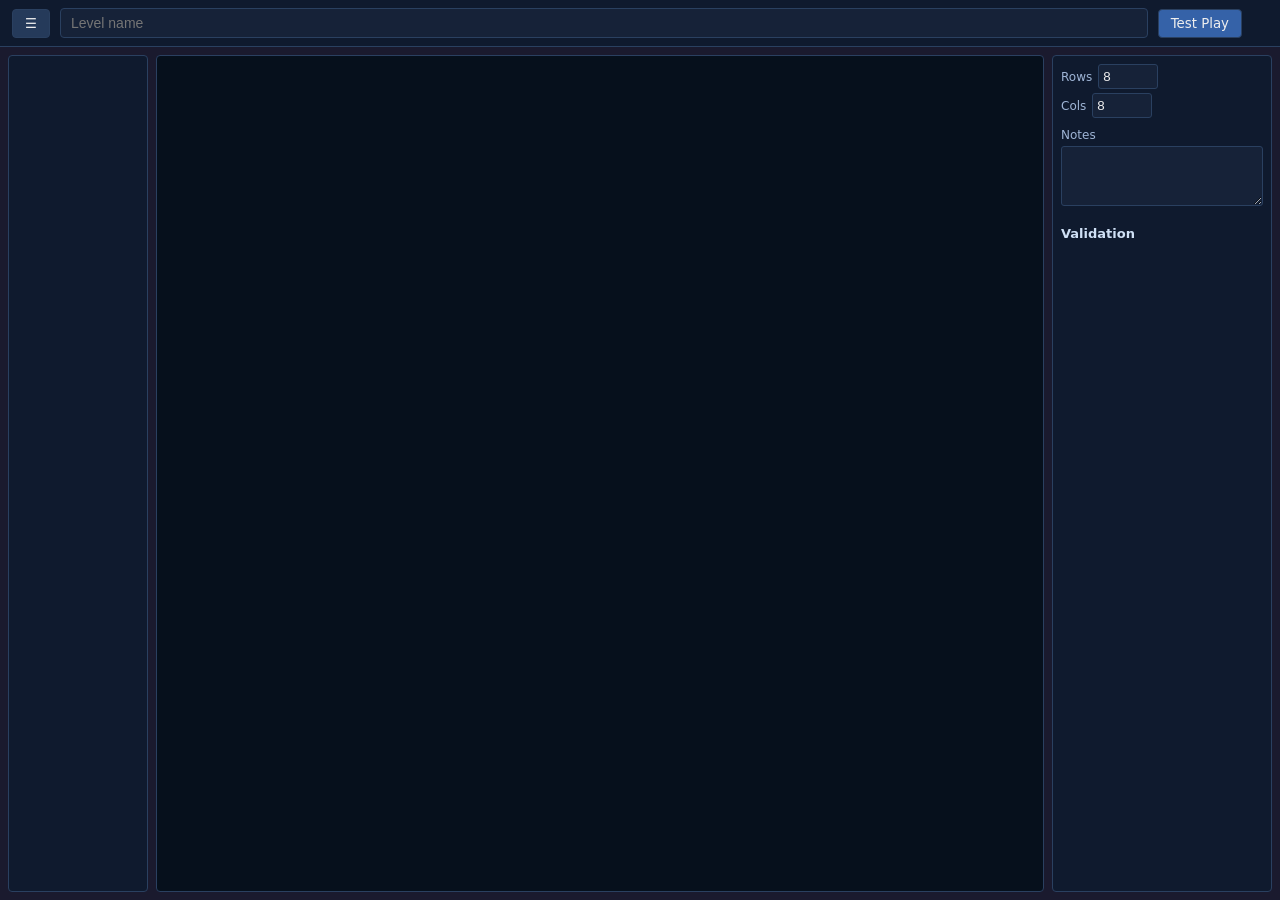
==== editor.html @ e62ba695 "editor: page scaffold, state singleton, palette taxonomy Co-Authored-By: Claude Opus 4.7 (1M context" ====
<!DOCTYPE html>
<html lang="en">
<head>
  <meta charset="UTF-8">
  <meta name="viewport" content="width=device-width, initial-scale=1">
  <title>Level Editor · Mining Crawler</title>
  <link rel="stylesheet" href="style.css">
</head>
<body class="editor-mode">
  <div id="editor-topbar">
    <button id="editor-menu-btn">☰</button>
    <input id="editor-level-name" type="text" placeholder="Level name">
    <button id="editor-test-play-btn" class="menu-btn-primary">Test Play</button>
    <span id="editor-validation-indicator"></span>
  </div>
  <div id="editor-main">
    <div id="editor-palette"></div>
    <div id="editor-grid-wrap">
      <div id="editor-grid"></div>
    </div>
    <div id="editor-inspector">
      <div class="inspector-section">
        <label>Rows <input id="editor-rows" type="number" min="6" max="20" value="8"></label>
        <label>Cols <input id="editor-cols" type="number" min="6" max="20" value="8"></label>
      </div>
      <div class="inspector-section">
        <label>Notes</label>
        <textarea id="editor-notes"></textarea>
      </div>
      <div class="inspector-section">
        <div id="editor-summary"></div>
      </div>
      <div class="inspector-section">
        <strong>Validation</strong>
        <ul id="editor-validation-list"></ul>
      </div>
    </div>
  </div>
  <div id="editor-menu-dropdown" class="hidden">
    <button data-menu-act="new">New</button>
    <button data-menu-act="load-draft">Load Draft</button>
    <button data-menu-act="load-slot">Load Slot…</button>
    <button data-menu-act="save-slot">Save to Slot…</button>
    <button data-menu-act="import">Import JSON</button>
    <button data-menu-act="export">Export JSON</button>
  </div>
  <div id="editor-modal" class="hidden"><div id="editor-modal-content"></div></div>
  <input id="editor-import-input" type="file" accept=".json" style="display:none">
  <script type="module" src="src/editor/main.js"></script>
</body>
</html>
---- style.css ----
* {
  margin: 0;
  padding: 0;
  box-sizing: border-box;
}

body {
  background: #1a1a2e;
  color: #eee;
  font-family: 'Segoe UI', system-ui, sans-serif;
  display: flex;
  flex-direction: column;
  align-items: center;
  min-height: 100vh;
  min-height: 100dvh;
  height: 100dvh;
  user-select: none;
  overscroll-behavior: none;
  padding-top: env(safe-area-inset-top);
  padding-bottom: env(safe-area-inset-bottom);
  padding-left: env(safe-area-inset-left);
  padding-right: env(safe-area-inset-right);
}

#hud {
  display: flex;
  gap: 2rem;
  padding: 1rem;
  font-size: 1.2rem;
  font-weight: bold;
  flex-shrink: 0;
}

#hud span {
  background: #16213e;
  padding: 0.5rem 1rem;
  border-radius: 6px;
}

#grid-container {
  display: grid;
  gap: 2px;
  -webkit-touch-callout: none;
  -webkit-user-select: none;
}

#player-sprite {
  position: absolute;
  top: 0;
  left: 0;
  width: 40px;
  height: 40px;
  display: flex;
  align-items: center;
  justify-content: center;
  font-size: 1.3rem;
  pointer-events: none;
  transition: transform 0.08s linear;
  z-index: 5;
  will-change: transform;
}

.pickup-float {
  position: absolute;
  transform: translate(-50%, -50%);
  font-size: 1rem;
  font-weight: bold;
  color: #ffd700;
  text-shadow: 0 0 4px rgba(0, 0, 0, 0.9), 0 0 2px rgba(0, 0, 0, 0.9);
  pointer-events: none;
  z-index: 6;
  animation: pickup-float-anim 1.1s ease-out forwards;
}

.pickup-float.float-danger {
  color: #ff4444;
}

.pickup-float.float-heal {
  color: #55ee77;
}

.pickup-float.float-info {
  color: #e0e0e0;
}

@keyframes pickup-float-anim {
  0%   { transform: translate(-50%, -50%) scale(0.7); opacity: 0; }
  15%  { transform: translate(-50%, -80%) scale(1.15); opacity: 1; }
  100% { transform: translate(-50%, -160%) scale(1); opacity: 0; }
}

.cell {
  width: 40px;
  height: 40px;
  background: #3a3a5c;
  border-radius: 4px;
  display: flex;
  align-items: center;
  justify-content: center;
  font-size: 1rem;
  font-weight: bold;
  cursor: pointer;
  transition: background 0.1s;
}

.cell:hover {
  background: #4a4a6c;
}

.cell.revealed {
  background: #16213e;
  cursor: default;
}

.cell.revealed:hover {
  background: #16213e;
}

.cell.gold {
  background: #4a3800;
  color: #ffd700;
}

.cell.gas {
  background: #5c1a1a;
  color: #ff6b6b;
}

.cell.detonated {
  background: #3a1a1a;
}

.cell .num.cross {
  color: #ff4444;
}

.cell.flagged {
  background: #3a2a5c;
}

.cell.flagged::after {
  content: '\1F6A9';
}

/* Adjacency number colors */
.cell[data-adjacent="1"] .num { color: #4fc3f7; }
.cell[data-adjacent="2"] .num { color: #81c784; }
.cell[data-adjacent="3"] .num { color: #ff8a65; }
.cell[data-adjacent="4"] .num { color: #ba68c8; }
.cell[data-adjacent="5"] .num { color: #e57373; }
.cell[data-adjacent="6"] .num { color: #4dd0e1; }
.cell[data-adjacent="7"] .num { color: #fff176; }
.cell[data-adjacent="8"] .num { color: #ef5350; }

#overlay {
  position: fixed;
  inset: 0;
  background: rgba(0, 0, 0, 0.8);
  display: flex;
  align-items: center;
  justify-content: center;
  z-index: 10;
}

#overlay.hidden {
  display: none;
}

#overlay-content {
  background: #16213e;
  padding: 2rem;
  border-radius: 12px;
  text-align: center;
  min-width: 300px;
}

#overlay-content h2 {
  margin-bottom: 1rem;
  font-size: 1.8rem;
}

#overlay-content p {
  margin-bottom: 0.5rem;
  font-size: 1.1rem;
}

#overlay-content button {
  margin-top: 1rem;
  padding: 0.6rem 1.5rem;
  font-size: 1.1rem;
  background: #e94560;
  color: white;
  border: none;
  border-radius: 6px;
  cursor: pointer;
  margin-right: 0.5rem;
}

#overlay-content button:hover {
  background: #c73e54;
}


.cell.player {
  outline: 3px solid #ffd700;
  outline-offset: -3px;
}

.cell .num {
  position: absolute;
  top: 1px;
  left: 3px;
  font-size: 0.7rem;
  line-height: 1;
  font-weight: bold;
}

.cell .icon {
  position: absolute;
  inset: 0;
  display: flex;
  align-items: center;
  justify-content: center;
  font-size: 1.3rem;
  animation: icon-bob 1.8s ease-in-out infinite;
  filter: drop-shadow(0 3px 2px rgba(0, 0, 0, 0.5));
}

.cell.detonated .icon {
  animation: none;
  filter: none;
}

@keyframes icon-bob {
  0%, 100% { transform: translateY(0); }
  50%      { transform: translateY(-4px); }
}

.cell.reachable {
  background: #4a4a6c;
  box-shadow: inset 0 0 0 2px rgba(255, 215, 0, 0.3);
  cursor: pointer;
}

.cell.reachable:hover {
  background: #5a5a7c;
  box-shadow: inset 0 0 0 2px rgba(255, 215, 0, 0.6);
}


.cell.wall {
  background: #2a2a3a;
  cursor: default;
  box-shadow: inset 0 0 0 1px #1a1a2a;
}

.cell.wall::before {
  content: '🪨';
  font-size: 1.3rem;
}

.cell.wall:hover {
  background: #2a2a3a;
}

.cell {
  position: relative;
}

.cell.exit {
  background: #6b3a1a;
  box-shadow: inset 0 0 10px rgba(255, 215, 0, 0.6);
}

.cell.exit::before {
  content: '🚪';
  position: absolute;
  font-size: 1.3rem;
  pointer-events: none;
}

.cell.exit.revealed {
  background: #6b3a1a;
}

#item-bar {
  display: flex;
  gap: 0.4rem;
  padding: 0.75rem 0.5rem;
  justify-content: safe center;
  flex-shrink: 0;
  overflow-x: auto;
  scrollbar-width: none;
}
#item-bar::-webkit-scrollbar { display: none; }

.item-btn {
  background: #16213e;
  border: 2px solid #2a3a5a;
  border-radius: 8px;
  padding: 0.4rem 0.6rem;
  color: #eee;
  font-size: 1rem;
  cursor: pointer;
  display: flex;
  align-items: center;
  justify-content: center;
  gap: 0.3rem;
  flex: 0 0 auto;
  transition: background 0.1s, border-color 0.1s, transform 0.05s;
}

.item-btn:hover:not(:disabled) {
  background: #1f2d52;
  border-color: #3a4a6a;
}

.item-btn:disabled {
  opacity: 0.4;
  cursor: default;
}

.item-btn.active {
  border-color: #ffd700;
  background: #2a2a3a;
  box-shadow: 0 0 10px rgba(255, 215, 0, 0.5);
}

.item-btn .item-icon {
  font-size: 1.3rem;
}

.item-btn .item-count {
  font-weight: bold;
  font-size: 1rem;
  min-width: 12px;
  text-align: right;
}

.cell.merchant {
  background: #2a4a6b;
  box-shadow: inset 0 0 10px rgba(100, 200, 255, 0.6);
}

.cell.merchant::before {
  content: '🧙';
  position: absolute;
  font-size: 1.3rem;
  pointer-events: none;
}

.cell.merchant.revealed {
  background: #2a4a6b;
}

.shop-slots {
  display: grid;
  grid-template-columns: repeat(5, 1fr);
  grid-template-rows: repeat(2, auto);
  gap: 0.5rem;
  margin: 1rem 0;
  width: 100%;
  max-width: 480px;
}

.shop-slot {
  position: relative;
  background: #0f1a30;
  border: 2px solid #2a3a5a;
  border-radius: 8px;
  padding: 0.4rem 0.25rem;
  display: flex;
  flex-direction: column;
  align-items: center;
  gap: 0.15rem;
  min-width: 0; /* allow cards to shrink inside grid */
}

.shop-slot.sold {
  opacity: 0.4;
}

.shop-slot-icon {
  font-size: 1.6rem;
  line-height: 1;
}

.shop-slot-name {
  font-size: 0.75rem;
  text-align: center;
  white-space: nowrap;
  overflow: hidden;
  text-overflow: ellipsis;
  max-width: 100%;
}

.shop-slot-price {
  color: #ffd700;
  font-weight: bold;
  font-size: 0.8rem;
  text-align: center;
}

.shop-slot-price s {
  color: #7a7a7a;
  font-weight: normal;
  margin-right: 0.2em;
}

.shop-slot-price-free {
  color: #ffd700;
}

#overlay-content .shop-slot button {
  width: 100%;
  min-height: 1.8rem;
  margin: 0.25rem 0 0 0;
  padding: 0.25rem 0;
  font-size: 0.85rem;
  background: #e94560;
  color: white;
  border: none;
  border-radius: 4px;
  cursor: pointer;
  white-space: nowrap;
}

#overlay-content .shop-slot button:disabled {
  background: #555;
  cursor: default;
}

#overlay-content .shop-slot button:hover:not(:disabled) {
  background: #c73e54;
}

.shop-actions {
  display: flex;
  gap: 0.5rem;
  justify-content: center;
  margin-top: 0.5rem;
}

#overlay-content .shop-actions button {
  margin: 0;
  padding: 0.4rem 0.9rem;
  font-size: 0.95rem;
  background: #e94560;
  color: white;
  border: none;
  border-radius: 4px;
  cursor: pointer;
}

#overlay-content .shop-actions button:disabled {
  background: #555;
  cursor: default;
}

#overlay-content .shop-actions button:hover:not(:disabled) {
  background: #c73e54;
}

.shop-badge {
  position: absolute;
  top: -6px;
  right: -6px;
  padding: 2px 5px;
  font-size: 0.6rem;
  font-weight: bold;
  border-radius: 999px;
  line-height: 1;
  pointer-events: none;
  z-index: 1;
}

.shop-badge-d25  { background: #4ade80; color: #0f1a30; }
.shop-badge-d50  { background: #fbbf24; color: #0f1a30; }
.shop-badge-d75  { background: #fb923c; color: #0f1a30; }
.shop-badge-d90  { background: #ef4444; color: #ffffff; }

.shop-badge-free {
  color: #ffffff;
  background: linear-gradient(90deg, #ff5f6d, #ffc371, #4ade80, #60a5fa, #a78bfa);
  background-size: 200% 100%;
  animation: shop-badge-free-pulse 2s linear infinite;
  text-shadow: 0 0 2px rgba(0,0,0,0.8);
}

@keyframes shop-badge-free-pulse {
  0%   { background-position:   0% 50%; }
  100% { background-position: 200% 50%; }
}

#play-area {
  position: relative;
  width: 100vw;
  max-width: 100vw;
  flex: 1 1 auto;
  min-height: 0;
  display: flex;
}

#viewport {
  position: relative;
  overflow: hidden;
  flex: 1 1 auto;
  touch-action: none;
}

#viewport #board {
  position: absolute;
  top: 0;
  left: 0;
  padding: 16px;
  transform-origin: 0 0;
  will-change: transform;
}

#minimap {
  position: absolute;
  top: 10px;
  right: 10px;
  width: 100px;
  height: 100px;
  background: rgba(0, 0, 0, 0.7);
  border: 1px solid rgba(255, 255, 255, 0.2);
  border-radius: 4px;
  z-index: 8;
  cursor: pointer;
}

#viewport, #viewport * {
  -webkit-touch-callout: none;
  -webkit-user-select: none;
  user-select: none;
}

#overlay-content .menu-btn-primary,
#overlay-content .menu-btn-secondary {
  display: block;
  width: 100%;
  margin: 0.4rem 0;
  padding: 0.75rem 1rem;
  font-size: 1.1rem;
  border: none;
  border-radius: 6px;
  cursor: pointer;
  color: white;
}

#overlay-content .menu-btn-primary {
  background: #e94560;
  font-weight: bold;
  font-size: 1.2rem;
}

#overlay-content .menu-btn-primary:hover {
  background: #c73e54;
}

#overlay-content .menu-btn-secondary {
  background: #2a3a5a;
}

#overlay-content .menu-btn-secondary:hover {
  background: #3a4a6a;
}

.toggle-row {
  display: flex;
  justify-content: space-between;
  align-items: center;
  margin: 0.75rem 0;
  padding: 0.5rem 0.75rem;
  background: #0f1a30;
  border-radius: 6px;
  font-size: 1.1rem;
}

#overlay-content .toggle-btn {
  margin: 0;
  padding: 0.4rem 1.2rem;
  font-size: 1rem;
  border: none;
  border-radius: 4px;
  cursor: pointer;
  color: white;
  min-width: 4rem;
}

#overlay-content .toggle-btn.toggle-on {
  background: #4ade80;
  color: #0f1a30;
  font-weight: bold;
}

#overlay-content .toggle-btn.toggle-off {
  background: #555;
}

#pause-btn {
  background: #16213e;
  color: #eee;
  padding: 0.5rem 1rem;
  border: none;
  border-radius: 6px;
  font-size: 1.2rem;
  font-weight: bold;
  cursor: pointer;
  line-height: 1;
}

#pause-btn:hover {
  background: #1f2d52;
}

body:not(.in-run) #pause-btn {
  display: none;
}

#tooltip {
  position: fixed;
  background: #16213e;
  border: 1px solid #3a4a6a;
  border-radius: 8px;
  padding: 0.5rem 0.65rem;
  color: #eee;
  font-size: 0.9rem;
  line-height: 1.35;
  max-width: 220px;
  pointer-events: none;
  z-index: 1000;
  box-shadow: 0 2px 8px rgba(0, 0, 0, 0.5);
}

#tooltip.hidden {
  display: none;
}

#tooltip .tooltip-name {
  font-weight: bold;
  margin-bottom: 0.15rem;
}

#tooltip .tooltip-desc {
  font-weight: normal;
}

#tooltip .tooltip-howto {
  margin-top: 0.25rem;
  font-size: 0.8rem;
  font-style: italic;
  color: #8899bb;
}

#tooltip::before {
  content: '';
  position: absolute;
  left: var(--tooltip-tail-x, 50%);
  transform: translateX(-50%);
  width: 0;
  height: 0;
  border-left: 6px solid transparent;
  border-right: 6px solid transparent;
}

/* Default: tooltip above trigger, tail points DOWN from bottom of tooltip */
#tooltip::before {
  bottom: -6px;
  border-top: 6px solid #16213e;
}

/* Flipped: tooltip below trigger, tail points UP from top of tooltip */
#tooltip.tooltip-below::before {
  bottom: auto;
  top: -6px;
  border-top: none;
  border-bottom: 6px solid #16213e;
}

/* ============================================================
   EDITOR (editor.html) — scoped to body.editor-mode
   ============================================================ */
body.editor-mode {
  align-items: stretch;
  padding: 0;
  display: flex;
  flex-direction: column;
  height: 100dvh;
}

body.editor-mode #editor-topbar {
  display: flex;
  align-items: center;
  gap: 10px;
  padding: 8px 12px;
  background: #0f1a2e;
  border-bottom: 1px solid #2a4060;
  flex-shrink: 0;
}

body.editor-mode #editor-topbar input[type="text"] {
  flex: 1;
  padding: 6px 10px;
  background: #162238;
  color: #eee;
  border: 1px solid #2a4060;
  border-radius: 4px;
  font-size: 14px;
}

body.editor-mode #editor-topbar button {
  padding: 6px 12px;
  background: #253a5a;
  color: #eee;
  border: 1px solid #2a4060;
  border-radius: 4px;
  cursor: pointer;
  font-family: inherit;
}

body.editor-mode #editor-topbar button.menu-btn-primary {
  background: #3562a8;
}

body.editor-mode #editor-validation-indicator {
  font-size: 12px;
  padding: 4px 8px;
  border-radius: 4px;
}
body.editor-mode #editor-validation-indicator.ok   { background: #1e4630; color: #6adf8f; }
body.editor-mode #editor-validation-indicator.fail { background: #4a1e1e; color: #d86a6a; }

body.editor-mode #editor-main {
  display: grid;
  grid-template-columns: 140px 1fr 220px;
  gap: 8px;
  padding: 8px;
  flex: 1;
  min-height: 0;
}

body.editor-mode #editor-palette {
  background: #0f1a2e;
  border: 1px solid #2a4060;
  border-radius: 4px;
  padding: 6px;
  overflow-y: auto;
  display: flex;
  flex-direction: column;
  gap: 2px;
}

body.editor-mode .palette-section {
  color: #6d87ab;
  font-size: 10px;
  text-transform: uppercase;
  padding: 6px 4px 2px;
}

body.editor-mode .palette-swatch {
  display: flex;
  align-items: center;
  gap: 8px;
  padding: 6px 8px;
  background: #162238;
  border: 1px solid transparent;
  border-radius: 4px;
  cursor: pointer;
  color: #eee;
  font-size: 13px;
}
body.editor-mode .palette-swatch:hover { background: #1d2e4a; }
body.editor-mode .palette-swatch.active { border-color: #3562a8; background: #1d2e4a; }

body.editor-mode #editor-grid-wrap {
  background: #06101c;
  border: 1px solid #2a4060;
  border-radius: 4px;
  display: flex;
  align-items: flex-start;
  justify-content: flex-start;
  overflow: auto;
  padding: 12px;
}

body.editor-mode #editor-grid {
  display: grid;
  gap: 2px;
}

body.editor-mode .editor-cell {
  width: 40px;
  height: 40px;
  background: #233a5c;
  display: flex;
  align-items: center;
  justify-content: center;
  cursor: pointer;
  user-select: none;
  font-size: 18px;
  position: relative;
}
body.editor-mode .editor-cell.e-empty    { background: #233a5c; }
body.editor-mode .editor-cell.e-wall     { background: #3b2a1e; }
body.editor-mode .editor-cell.e-gas      { background: #46241e; }
body.editor-mode .editor-cell.e-gold     { background: #4b3b12; }
body.editor-mode .editor-cell.e-fountain { background: #1e3e46; }
body.editor-mode .editor-cell.flash-bad  { animation: editor-flash 240ms; }

@keyframes editor-flash {
  0%   { box-shadow: inset 0 0 0 3px #d86a6a; }
  100% { box-shadow: inset 0 0 0 0 transparent; }
}

body.editor-mode #editor-inspector {
  background: #0f1a2e;
  border: 1px solid #2a4060;
  border-radius: 4px;
  padding: 8px;
  overflow-y: auto;
  display: flex;
  flex-direction: column;
  gap: 10px;
  color: #cfe0f5;
  font-size: 13px;
}

body.editor-mode .inspector-section {
  display: flex;
  flex-direction: column;
  gap: 4px;
}

body.editor-mode .inspector-section label {
  display: flex;
  align-items: center;
  gap: 6px;
  color: #9fb5d6;
  font-size: 12px;
}

body.editor-mode .inspector-section input[type="number"] {
  width: 60px;
  padding: 4px;
  background: #162238;
  color: #eee;
  border: 1px solid #2a4060;
  border-radius: 3px;
}

body.editor-mode .inspector-section textarea {
  width: 100%;
  min-height: 60px;
  padding: 6px;
  background: #162238;
  color: #eee;
  border: 1px solid #2a4060;
  border-radius: 3px;
  font-family: inherit;
  font-size: 12px;
  resize: vertical;
}

body.editor-mode #editor-validation-list {
  list-style: none;
  padding: 0;
  font-size: 12px;
}
body.editor-mode #editor-validation-list li.ok   { color: #6adf8f; }
body.editor-mode #editor-validation-list li.fail { color: #d86a6a; }

body.editor-mode #editor-menu-dropdown {
  position: absolute;
  top: 42px;
  left: 12px;
  background: #0f1a2e;
  border: 1px solid #2a4060;
  border-radius: 4px;
  padding: 4px;
  display: flex;
  flex-direction: column;
  gap: 2px;
  z-index: 10;
}
body.editor-mode #editor-menu-dropdown.hidden { display: none; }
body.editor-mode #editor-menu-dropdown button {
  text-align: left;
  padding: 6px 12px;
  background: transparent;
  color: #eee;
  border: none;
  cursor: pointer;
  font-family: inherit;
  font-size: 13px;
  border-radius: 3px;
}
body.editor-mode #editor-menu-dropdown button:hover { background: #1d2e4a; }

body.editor-mode #editor-modal {
  position: fixed;
  inset: 0;
  background: rgba(0, 0, 0, 0.6);
  display: flex;
  align-items: center;
  justify-content: center;
  z-index: 20;
}
body.editor-mode #editor-modal.hidden { display: none; }
body.editor-mode #editor-modal-content {
  background: #0f1a2e;
  border: 1px solid #2a4060;
  border-radius: 6px;
  padding: 16px;
  min-width: 280px;
  max-width: 90vw;
  color: #eee;
}
body.editor-mode #editor-modal-content button {
  padding: 6px 12px;
  background: #253a5a;
  color: #eee;
  border: 1px solid #2a4060;
  border-radius: 4px;
  cursor: pointer;
  margin-right: 6px;
  margin-top: 8px;
  font-family: inherit;
}
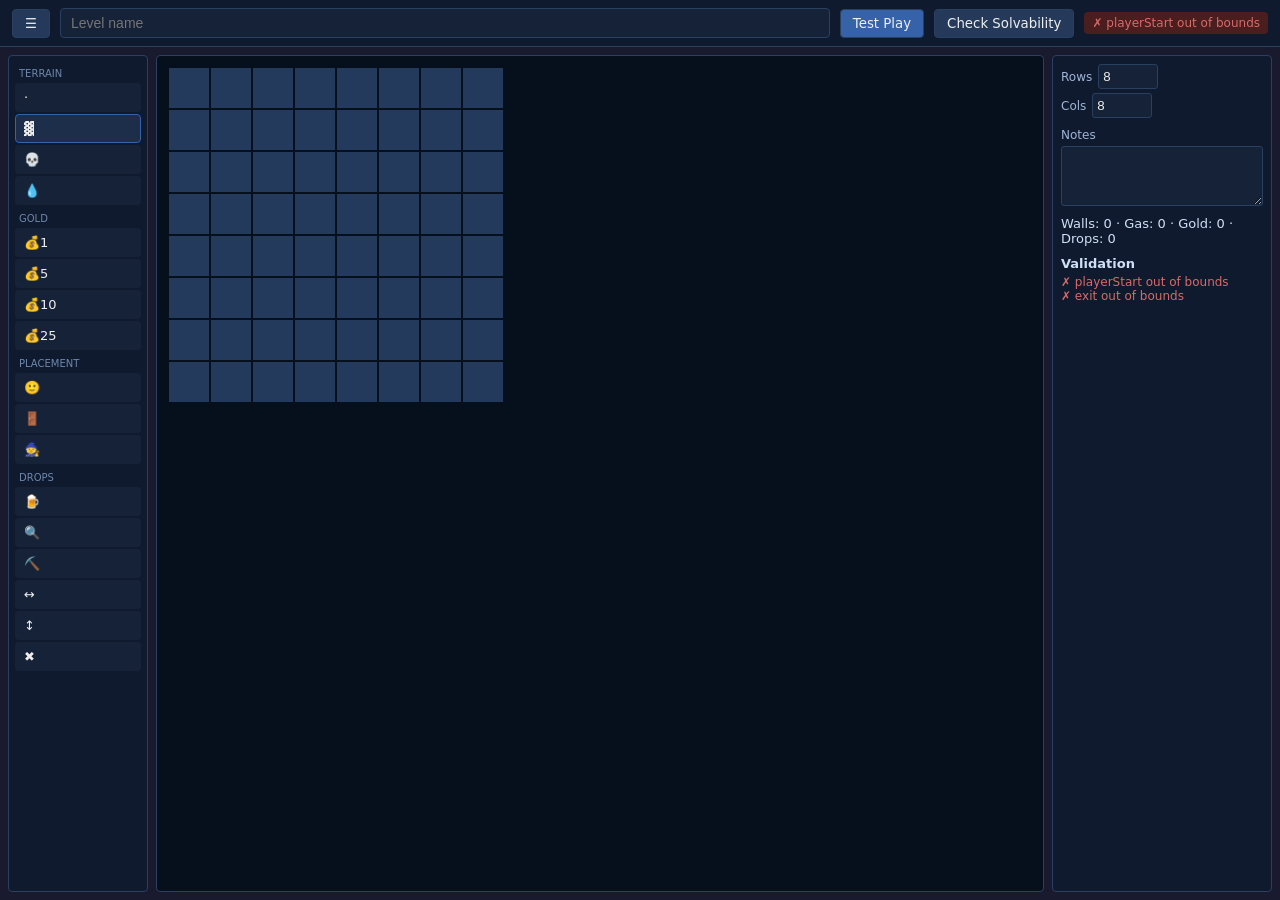
==== commit 15d8e0dd: "editor: Check Solvability button Co-Authored-By: Claude Opus 4.7 (1M context) <noreply@anthropic.com" ====
--- a/editor.html
+++ b/editor.html
@@ -11,6 +11,7 @@
     <button id="editor-menu-btn">☰</button>
     <input id="editor-level-name" type="text" placeholder="Level name">
     <button id="editor-test-play-btn" class="menu-btn-primary">Test Play</button>
+    <button id="editor-solvability-btn" type="button">Check Solvability</button>
     <span id="editor-validation-indicator"></span>
   </div>
   <div id="editor-main">
--- a/style.css
+++ b/style.css
@@ -810,6 +810,17 @@
 body.editor-mode .editor-cell.e-fountain { background: #1e3e46; }
 body.editor-mode .editor-cell.flash-bad  { animation: editor-flash 240ms; }
 
+/* Adjacency-number preview — same color palette as the in-game board. */
+body.editor-mode .editor-cell[data-adjacent="1"] .num { color: #4fc3f7; }
+body.editor-mode .editor-cell[data-adjacent="2"] .num { color: #81c784; }
+body.editor-mode .editor-cell[data-adjacent="3"] .num { color: #ff8a65; }
+body.editor-mode .editor-cell[data-adjacent="4"] .num { color: #ba68c8; }
+body.editor-mode .editor-cell[data-adjacent="5"] .num { color: #e57373; }
+body.editor-mode .editor-cell[data-adjacent="6"] .num { color: #4dd0e1; }
+body.editor-mode .editor-cell[data-adjacent="7"] .num { color: #fff176; }
+body.editor-mode .editor-cell[data-adjacent="8"] .num { color: #ef5350; }
+body.editor-mode .editor-cell .num { font-weight: bold; font-size: 18px; }
+
 @keyframes editor-flash {
   0%   { box-shadow: inset 0 0 0 3px #d86a6a; }
   100% { box-shadow: inset 0 0 0 0 transparent; }
@@ -929,3 +940,11 @@
   margin-top: 8px;
   font-family: inherit;
 }
+body.editor-mode #editor-modal-content button.slot-has-save {
+  background: #3b5a28;
+  border-color: #5a8f3a;
+  color: #d8f0c4;
+}
+body.editor-mode #editor-modal-content button.slot-has-save:hover {
+  background: #4a7030;
+}
